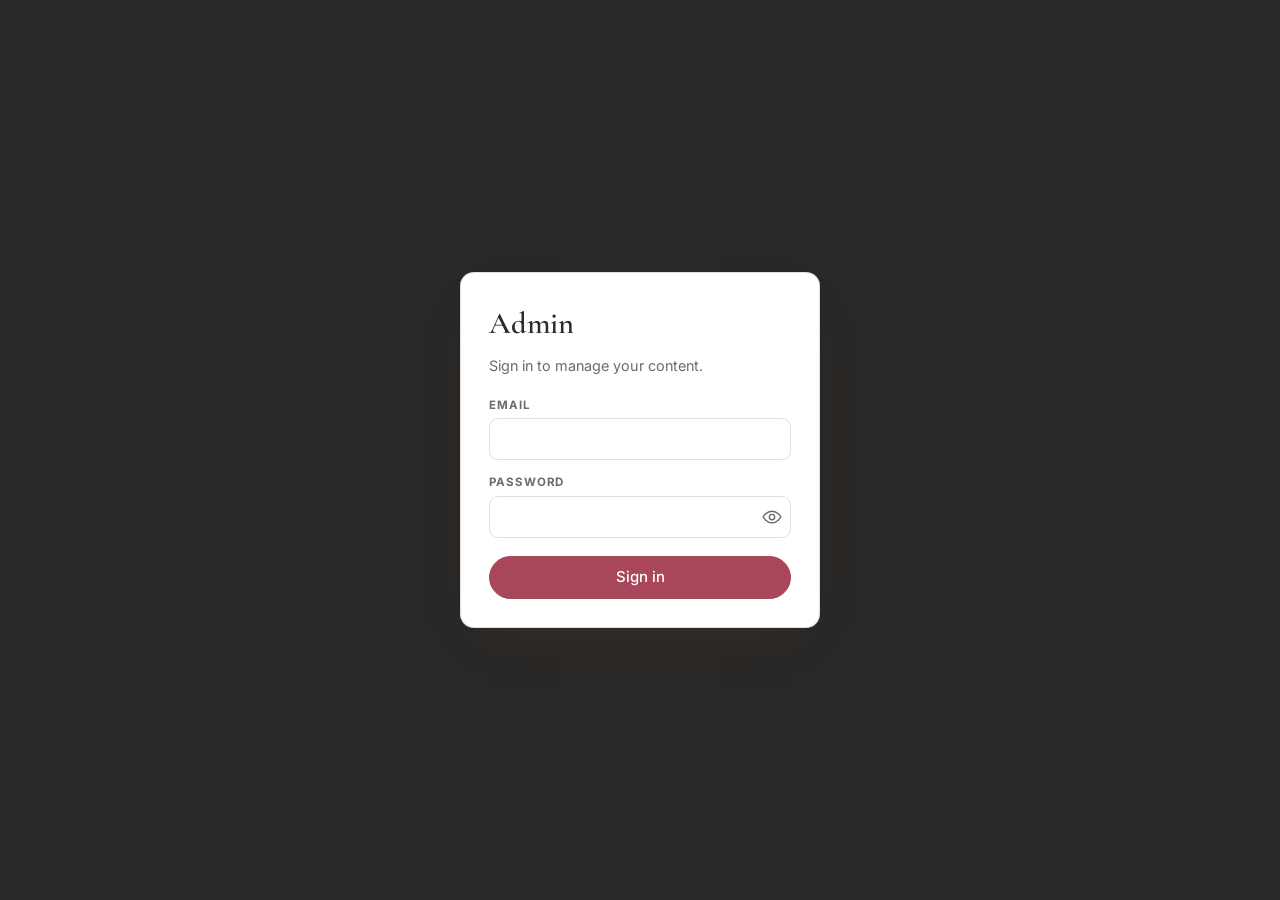
==== admin/index.html @ d2026859 "Add the working site and hosting config The repo held only the first commit's index.html and style.c" ====
<!doctype html>
<html lang="en">
  <head>
    <meta charset="utf-8" />
    <meta name="viewport" content="width=device-width, initial-scale=1" />
    <title>Admin · Irene Ellis Art</title>
    <link rel="preconnect" href="https://fonts.googleapis.com" />
    <link rel="preconnect" href="https://fonts.gstatic.com" crossorigin />
    <link
      href="https://fonts.googleapis.com/css2?family=Cormorant+Garamond:wght@500;600&family=Inter:wght@400;500;600&display=swap"
      rel="stylesheet"
    />
    <link rel="stylesheet" href="../showcase.css" />
    <link rel="stylesheet" href="admin.css" />
  </head>
  <body>
    <!-- ===========================================================
         ADMIN — a simple layout to build on. It shows the fields for
         editing the site's content, but does NOT save anything yet:
         wiring up "Save" (a backend, a build/export step, or
         localStorage) is the next step. -->
    <!-- LOGIN — shown until you sign in -->
    <div class="login" data-view="login">
      <form class="login__card" data-login-form>
        <h1 class="login__title">Admin</h1>
        <p class="login__sub">Sign in to manage your content.</p>
        <label class="field">
          <span>Email</span>
          <input type="email" data-email autocomplete="username" required />
        </label>
        <label class="field">
          <span>Password</span>
          <div class="pw-wrap">
            <input type="password" data-password autocomplete="current-password" required />
            <button type="button" class="pw-toggle" data-pw-toggle aria-label="Show password">
              <svg class="pw-icon pw-icon--show" viewBox="0 0 24 24" fill="none" stroke="currentColor" stroke-width="1.7" stroke-linecap="round" stroke-linejoin="round" aria-hidden="true">
                <path d="M1.5 12S5 5 12 5s10.5 7 10.5 7-3.5 7-10.5 7S1.5 12 1.5 12Z" />
                <circle cx="12" cy="12" r="3.2" />
              </svg>
              <svg class="pw-icon pw-icon--hide" viewBox="0 0 24 24" fill="none" stroke="currentColor" stroke-width="1.7" stroke-linecap="round" stroke-linejoin="round" aria-hidden="true" hidden>
                <path d="M9.9 5.2A9.9 9.9 0 0 1 12 5c7 0 10.5 7 10.5 7a17 17 0 0 1-3.3 3.9M6.1 6.1A17 17 0 0 0 1.5 12S5 19 12 19a9.7 9.7 0 0 0 4-.8" />
                <path d="M9.8 9.8a3.2 3.2 0 0 0 4.4 4.4" />
                <path d="M3 3l18 18" />
              </svg>
            </button>
          </div>
        </label>
        <button type="submit" class="btn btn--primary login__btn" data-login-btn>Sign in</button>
        <p class="login__error" data-login-error hidden></p>
      </form>
    </div>

    <!-- EDITOR — hidden until signed in -->
    <div data-view="editor" hidden>
      <header class="admin__header">
        <div>
          <h1>Admin</h1>
          <p class="admin__sub">Edit your workshop dates and portfolio albums.</p>
        </div>
        <div class="admin__head-actions">
          <a class="btn btn--link" href="../index.html">View site →</a>
          <button type="button" class="btn btn--ghost" data-logout>Log out</button>
        </div>
      </header>

    <main class="admin">
      <!-- ================= WORKSHOP DATES ================= -->
      <section class="panel">
        <div class="panel__head">
          <h2>Workshop dates</h2>
          <button type="button" class="btn" data-add-month>+ Add month</button>
        </div>

        <div id="months" class="months">
          <!-- One month card. "+ Add date" / "×" control how many dates
               the month has. Duplicate this whole card per month. -->
          <article class="month">
            <div class="month__top">
              <label class="field">
                <span>Month</span>
                <input type="text" value="July" placeholder="e.g. July" />
              </label>
              <button type="button" class="icon-btn" data-remove-month aria-label="Remove this month">×</button>
            </div>

            <div class="dates">
              <div class="date-row">
                <label class="field field--sm"><span>Date</span><input type="number" min="1" max="31" value="18" /></label>
                <label class="field"><span>Day</span><select class="weekday" data-day="Saturday"></select></label>
                <label class="field field--sm"><span>Time</span><input type="time" value="14:00" /></label>
                <button type="button" class="icon-btn" data-remove-date aria-label="Remove this date">×</button>
                <label class="field field--topic"><span>Topic</span><input type="text" class="date-topic" placeholder="What this day's workshop covers" /></label>
              </div>
              <div class="date-row">
                <label class="field field--sm"><span>Date</span><input type="number" min="1" max="31" value="24" /></label>
                <label class="field"><span>Day</span><select class="weekday" data-day="Sunday"></select></label>
                <label class="field field--sm"><span>Time</span><input type="time" value="16:00" /></label>
                <button type="button" class="icon-btn" data-remove-date aria-label="Remove this date">×</button>
                <label class="field field--topic"><span>Topic</span><input type="text" class="date-topic" placeholder="What this day's workshop covers" /></label>
              </div>
              <div class="date-row">
                <label class="field field--sm"><span>Date</span><input type="number" min="1" max="31" value="17" /></label>
                <label class="field"><span>Day</span><select class="weekday" data-day="Monday"></select></label>
                <label class="field field--sm"><span>Time</span><input type="time" value="13:00" /></label>
                <button type="button" class="icon-btn" data-remove-date aria-label="Remove this date">×</button>
                <label class="field field--topic"><span>Topic</span><input type="text" class="date-topic" placeholder="What this day's workshop covers" /></label>
              </div>
            </div>

            <button type="button" class="btn btn--ghost" data-add-date>+ Add date</button>
          </article>

          <article class="month">
            <div class="month__top">
              <label class="field">
                <span>Month</span>
                <input type="text" value="August" placeholder="e.g. August" />
              </label>
              <button type="button" class="icon-btn" data-remove-month aria-label="Remove this month">×</button>
            </div>

            <div class="dates">
              <div class="date-row">
                <label class="field field--sm"><span>Date</span><input type="number" min="1" max="31" value="18" /></label>
                <label class="field"><span>Day</span><select class="weekday" data-day="Saturday"></select></label>
                <label class="field field--sm"><span>Time</span><input type="time" value="14:00" /></label>
                <button type="button" class="icon-btn" data-remove-date aria-label="Remove this date">×</button>
                <label class="field field--topic"><span>Topic</span><input type="text" class="date-topic" placeholder="What this day's workshop covers" /></label>
              </div>
              <div class="date-row">
                <label class="field field--sm"><span>Date</span><input type="number" min="1" max="31" value="24" /></label>
                <label class="field"><span>Day</span><select class="weekday" data-day="Sunday"></select></label>
                <label class="field field--sm"><span>Time</span><input type="time" value="16:00" /></label>
                <button type="button" class="icon-btn" data-remove-date aria-label="Remove this date">×</button>
                <label class="field field--topic"><span>Topic</span><input type="text" class="date-topic" placeholder="What this day's workshop covers" /></label>
              </div>
            </div>

            <button type="button" class="btn btn--ghost" data-add-date>+ Add date</button>
          </article>

          <article class="month">
            <div class="month__top">
              <label class="field">
                <span>Month</span>
                <input type="text" value="September" placeholder="e.g. September" />
              </label>
              <button type="button" class="icon-btn" data-remove-month aria-label="Remove this month">×</button>
            </div>

            <div class="dates">
              <div class="date-row">
                <label class="field field--sm"><span>Date</span><input type="number" min="1" max="31" value="19" /></label>
                <label class="field"><span>Day</span><select class="weekday" data-day="Saturday"></select></label>
                <label class="field field--sm"><span>Time</span><input type="time" value="14:00" /></label>
                <button type="button" class="icon-btn" data-remove-date aria-label="Remove this date">×</button>
                <label class="field field--topic"><span>Topic</span><input type="text" class="date-topic" placeholder="What this day's workshop covers" /></label>
              </div>
              <div class="date-row">
                <label class="field field--sm"><span>Date</span><input type="number" min="1" max="31" value="20" /></label>
                <label class="field"><span>Day</span><select class="weekday" data-day="Sunday"></select></label>
                <label class="field field--sm"><span>Time</span><input type="time" value="16:00" /></label>
                <button type="button" class="icon-btn" data-remove-date aria-label="Remove this date">×</button>
                <label class="field field--topic"><span>Topic</span><input type="text" class="date-topic" placeholder="What this day's workshop covers" /></label>
              </div>
            </div>

            <button type="button" class="btn btn--ghost" data-add-date>+ Add date</button>
          </article>

          <article class="month">
            <div class="month__top">
              <label class="field">
                <span>Month</span>
                <input type="text" value="October" placeholder="e.g. October" />
              </label>
              <button type="button" class="icon-btn" data-remove-month aria-label="Remove this month">×</button>
            </div>

            <div class="dates">
              <div class="date-row">
                <label class="field field--sm"><span>Date</span><input type="number" min="1" max="31" value="17" /></label>
                <label class="field"><span>Day</span><select class="weekday" data-day="Saturday"></select></label>
                <label class="field field--sm"><span>Time</span><input type="time" value="14:00" /></label>
                <button type="button" class="icon-btn" data-remove-date aria-label="Remove this date">×</button>
                <label class="field field--topic"><span>Topic</span><input type="text" class="date-topic" placeholder="What this day's workshop covers" /></label>
              </div>
              <div class="date-row">
                <label class="field field--sm"><span>Date</span><input type="number" min="1" max="31" value="18" /></label>
                <label class="field"><span>Day</span><select class="weekday" data-day="Sunday"></select></label>
                <label class="field field--sm"><span>Time</span><input type="time" value="16:00" /></label>
                <button type="button" class="icon-btn" data-remove-date aria-label="Remove this date">×</button>
                <label class="field field--topic"><span>Topic</span><input type="text" class="date-topic" placeholder="What this day's workshop covers" /></label>
              </div>
            </div>

            <button type="button" class="btn btn--ghost" data-add-date>+ Add date</button>
          </article>
        </div>

        <p class="hint">
          Each “+ Add date” / “×” changes how many dates a month has. Each date
          holds its number, weekday, and time.
        </p>
      </section>

      <!-- ================= WORKSHOP PARTICIPANTS ================= -->
      <section class="panel">
        <div class="panel__head"><h2>Workshop participants</h2></div>
        <p class="hint">
          A headcount per month, so you can see who’s attending at a glance.
          Later this will fill in automatically from sign-ups on the website.
        </p>

        <div class="participants" id="participants">
          <div class="participant">
            <span class="participant__month">July</span>
            <input type="number" class="participant__count" min="0" value="0" aria-label="People attending in July" />
            <span class="participant__label">people</span>
          </div>
          <div class="participant">
            <span class="participant__month">August</span>
            <input type="number" class="participant__count" min="0" value="0" aria-label="People attending in August" />
            <span class="participant__label">people</span>
          </div>
          <div class="participant">
            <span class="participant__month">September</span>
            <input type="number" class="participant__count" min="0" value="0" aria-label="People attending in September" />
            <span class="participant__label">people</span>
          </div>
          <div class="participant">
            <span class="participant__month">October</span>
            <input type="number" class="participant__count" min="0" value="0" aria-label="People attending in October" />
            <span class="participant__label">people</span>
          </div>
        </div>
      </section>

      <!-- ================= PORTFOLIO ================= -->
      <section class="panel">
        <div class="panel__head"><h2>Portfolio albums</h2></div>
        <p class="hint">Choose which pictures are showcased inside each album.</p>

        <div class="albums">
          <article class="album">
            <div class="album__head">
              <h3>Category one</h3>
              <button type="button" class="btn btn--preview" data-category-open data-category="Category one">Preview</button>
            </div>
            <div class="album__grid" data-grid></div>
            <label class="dropzone">
              <input type="file" accept="image/*" multiple hidden data-upload />
              <svg class="dropzone__icon" viewBox="0 0 64 48" aria-hidden="true">
                <path fill="#6c9cf0" d="M49 42H16A13 13 0 0 1 13.4 16.2 17 17 0 0 1 46.2 20 11.5 11.5 0 0 1 49 42Z" />
                <path fill="#ffffff" d="M32 15l9.5 9.5h-6V33h-7v-8.5h-6z" />
              </svg>
              <span>Browse file to upload</span>
            </label>
          </article>

          <article class="album">
            <div class="album__head">
              <h3>Category two</h3>
              <button type="button" class="btn btn--preview" data-category-open data-category="Category two">Preview</button>
            </div>
            <div class="album__grid" data-grid></div>
            <label class="dropzone">
              <input type="file" accept="image/*" multiple hidden data-upload />
              <svg class="dropzone__icon" viewBox="0 0 64 48" aria-hidden="true">
                <path fill="#6c9cf0" d="M49 42H16A13 13 0 0 1 13.4 16.2 17 17 0 0 1 46.2 20 11.5 11.5 0 0 1 49 42Z" />
                <path fill="#ffffff" d="M32 15l9.5 9.5h-6V33h-7v-8.5h-6z" />
              </svg>
              <span>Browse file to upload</span>
            </label>
          </article>

          <article class="album">
            <div class="album__head">
              <h3>Category three</h3>
              <button type="button" class="btn btn--preview" data-category-open data-category="Category three">Preview</button>
            </div>
            <div class="album__grid" data-grid></div>
            <label class="dropzone">
              <input type="file" accept="image/*" multiple hidden data-upload />
              <svg class="dropzone__icon" viewBox="0 0 64 48" aria-hidden="true">
                <path fill="#6c9cf0" d="M49 42H16A13 13 0 0 1 13.4 16.2 17 17 0 0 1 46.2 20 11.5 11.5 0 0 1 49 42Z" />
                <path fill="#ffffff" d="M32 15l9.5 9.5h-6V33h-7v-8.5h-6z" />
              </svg>
              <span>Browse file to upload</span>
            </label>
          </article>
        </div>
      </section>

      <div class="admin__actions">
        <button type="button" class="btn btn--primary" data-save>Save changes</button>
        <span class="hint" data-save-status>Saves your workshop dates and participant counts.</span>
      </div>
    </main>
    </div>
    <!-- /editor view -->

    <!-- CATEGORY SHOWCASE — the exact same dark "display" panel as the public
         site (shared showcase.css / showcase.js). A category's Preview button
         opens the matching stage below. -->
    <div class="showcase" data-showcase hidden>
      <div class="showcase__backdrop" data-showcase-close></div>
      <div class="showcase__panel" role="dialog" aria-modal="true" aria-label="Artwork">
        <div class="showcase__stage" data-stage="Category one" hidden></div>
        <div class="showcase__stage" data-stage="Category two" hidden></div>
        <div class="showcase__stage" data-stage="Category three" hidden></div>
        <button type="button" class="showcase__back" data-showcase-close aria-label="Back">
          <svg class="showcase__fold" viewBox="0 0 150 150" aria-hidden="true">
            <polygon points="0,0 150,0 150,150" fill="#eed0c8" />
            <path d="M0,0 L150,150 C 45,150 3,150 0,0 Z" fill="#3a3532" />
            <line x1="0" y1="0" x2="150" y2="150" stroke="#26221f" stroke-width="1.5" />
            <g stroke="#a8465a" stroke-width="8.8" stroke-linecap="round">
              <line x1="83.4" y1="28.4" x2="118.6" y2="63.6" />
              <line x1="118.6" y1="28.4" x2="83.4" y2="63.6" />
            </g>
          </svg>
        </button>
      </div>
    </div>

    <!-- Templates cloned by admin.js for “+ Add date” / “+ Add month” -->
    <template id="date-tpl">
      <div class="date-row">
        <label class="field field--sm"><span>Date</span><input type="number" min="1" max="31" placeholder="1" /></label>
        <label class="field"><span>Day</span><select class="weekday"></select></label>
        <label class="field field--sm"><span>Time</span><input type="time" /></label>
        <button type="button" class="icon-btn" data-remove-date aria-label="Remove this date">×</button>
                <label class="field field--topic"><span>Topic</span><input type="text" class="date-topic" placeholder="What this day's workshop covers" /></label>
      </div>
    </template>

    <template id="month-tpl">
      <article class="month">
        <div class="month__top">
          <label class="field"><span>Month</span><input type="text" placeholder="e.g. November" /></label>
          <button type="button" class="icon-btn" data-remove-month aria-label="Remove this month">×</button>
        </div>
        <div class="dates">
          <div class="date-row">
            <label class="field field--sm"><span>Date</span><input type="number" min="1" max="31" placeholder="1" /></label>
            <label class="field"><span>Day</span><select class="weekday"></select></label>
            <label class="field field--sm"><span>Time</span><input type="time" /></label>
            <button type="button" class="icon-btn" data-remove-date aria-label="Remove this date">×</button>
                <label class="field field--topic"><span>Topic</span><input type="text" class="date-topic" placeholder="What this day's workshop covers" /></label>
          </div>
        </div>
        <button type="button" class="btn btn--ghost" data-add-date>+ Add date</button>
      </article>
    </template>

    <script src="config.js"></script>
    <script src="admin.js"></script>
    <!-- Shared with the public site: same image data + same dark showcase.
         GALLERY_BASE points the shared data at the images folder from /admin/.
         gallery-data.js must load before showcase.js. -->
    <script>
      window.GALLERY_BASE = "../images/portfolio/";
    </script>
    <script src="../gallery-data.js"></script>
    <script src="../showcase.js"></script>
  </body>
</html>
---- showcase.css ----
/* ============================================================
   CATEGORY SHOWCASE — the dark full-screen "display" panel that
   holds a category's artwork (a scrollable masonry gallery with the
   fold-X close). SHARED by the public site (index.html) and the admin
   preview (admin/index.html) via <link>, so BOTH pages render the
   exact same panel. Edit it here once and both stay in step.
   ============================================================ */
.showcase {
  position: fixed;
  inset: 0;
  z-index: 100;
  display: flex;
  align-items: center;
  justify-content: center;
}
/* Must out-specify `display:flex` above, or the `hidden` attribute is
   ignored and this invisible overlay swallows every click on the page. */
.showcase[hidden] {
  display: none;
}
.showcase__backdrop {
  position: absolute;
  inset: 0;
  background: rgba(44, 44, 44, 0.55);
  opacity: 0;
  transition: opacity 0.45s ease;
}
.showcase[data-state="open"] .showcase__backdrop {
  opacity: 1;
}
/* Paper-white surface. On open, showcase.js measures the clicked source and
   starts this panel transformed onto it, then releases it to its natural
   size — so the page appears to grow out of the source. */
.showcase__panel {
  position: relative;
  z-index: 1;
  display: flex;
  flex-direction: column;
  align-items: center;
  gap: clamp(24px, 4vh, 48px);
  width: min(1180px, 92vw);
  height: min(860px, 88vh);
  padding: clamp(24px, 4vh, 56px);
  background: #2a2826;
  /* other corners keep the slight 3px curve; the top-right is rounded to
     roughly the curvature of the fold flap's curl (scaled to the smaller fold) */
  border-radius: 3px 15px 3px 3px;
  box-shadow: 0 40px 90px -40px rgba(44, 44, 44, 0.7);
  transform-origin: center center;
  /* Opening and closing run at the same pace (0.55s). The opacity leg is
     only used on the way out — showcase.js sets opacity while closing, and
     clears it (with transitions off) when opening, so there's no fade-in.
     The delay keeps the panel solid for the first stretch of the return,
     then fades it out just as it lands back on the source. */
  transition: transform 0.55s cubic-bezier(0.22, 0.61, 0.36, 1),
    border-radius 0.55s ease, opacity 0.4s ease 0.15s;
}
/* The workshop-dates display opens 30% smaller than the portfolio panel
   (70% of its size). Only affects the panel opened from a workshop button —
   the data-category is set before the grow animation measures the panel. */
.showcase[data-category="workshop"] .showcase__panel {
  /* 75% wider and 10% shorter than the previous workshop size; the flex
     container (.showcase) keeps it centred at whatever size it is. */
  width: min(831.16px, 64.8vw);
  height: min(270.9px, 27.72vh);
  /* all four corners gently rounded to 12px */
  border-radius: 12px;
}
/* keep the fold-corner button matching the panel's rounded top-right */
.showcase[data-category="workshop"] .showcase__back {
  border-top-right-radius: 12px;
}

/* --- Workshop sign-up fields, shown inside the dark workshop display ---
   Deep-pink rings, and a fill slightly greyer than the panel so the boxes
   read against the black without a stark white. Corners reuse the panel's
   12px curve. (A starting layout — refine from here.) */
.signup {
  display: flex;
  flex-wrap: wrap;
  align-items: center;
  justify-content: center;
  gap: 14px;
  width: 100%;
  height: 100%;
  /* nudge the fields up by 20% of the display height (they're centred by default) */
  transform: translateY(-20%);
}
.signup__field {
  flex: 1 1 120px;
  min-width: 0;
  font: inherit;
  color: #f1dfd6; /* light text, readable on the grey fill */
  padding: 10px 12px;
  background: #433e3a; /* slightly greyer than the #2a2826 panel */
  border: 2px solid #e6b8ab; /* deep-pink ring */
  border-radius: 12px; /* same gentle curve as the panel */
  /* ease the ring/glow change on focus instead of snapping */
  transition: border-color 0.35s ease, box-shadow 0.35s ease,
    background-color 0.35s ease;
}
.signup__field::placeholder {
  color: #c9bdb6;
}
/* No spinner arrows on the "Number of attendees" field (still typeable). */
.signup__field[type="number"] {
  -moz-appearance: textfield;
  appearance: textfield;
}
.signup__field[type="number"]::-webkit-outer-spin-button,
.signup__field[type="number"]::-webkit-inner-spin-button {
  -webkit-appearance: none;
  margin: 0;
}
.signup__field:focus {
  outline: none;
  border-color: #a8465a;
  box-shadow: 0 0 0 3px rgba(168, 70, 90, 0.3);
}
/* Contents fade in only once the panel has grown, so they aren't
   visibly squashed while it's still source-shaped */
.showcase__stage,
.showcase__back {
  opacity: 0;
  transition: opacity 0.28s ease;
}
.showcase[data-state="open"] .showcase__stage,
.showcase[data-state="open"] .showcase__back {
  opacity: 1;
  transition-delay: 0.34s;
}
/* The area the artwork occupies. One per category; only the active one shows. */
.showcase__stage {
  flex: 1;
  width: 100%;
  /* let the stage shrink so the gallery's image is capped to the panel
     height instead of overflowing it (default min-height:auto would not) */
  min-height: 0;
}
/* Explicit, so `hidden` can never be overridden the way it was on
   .showcase (which silently covered the page in an invisible overlay) */
.showcase__stage[hidden] {
  display: none;
}
/* A flat 2D folded-corner button in the top-right: the dark panel's corner
   folds away to reveal a pink (#eed0c8) triangle with an X. No rim,
   no hover effect — a plain illustrated fold. */
.showcase__back {
  position: absolute;
  top: 0;
  right: 0;
  z-index: 2;
  /* ~5% larger than the panel padding — tucked in the top-right corner, just
     kissing the scroll track's edge. */
  width: clamp(25.2px, 4.2vh, 58.8px);
  height: clamp(25.2px, 4.2vh, 58.8px);
  margin: 0;
  padding: 0;
  border: none;
  background: none;
  cursor: pointer;
  /* match the panel's rounded top-right corner */
  border-top-right-radius: 15px;
  overflow: hidden;
}
.showcase__fold {
  display: block;
  width: 100%;
  height: 100%;
}
/* no outline on mouse/programmatic focus; keep a subtle one for keyboard */
.showcase__back:focus:not(:focus-visible) {
  outline: none;
}
.showcase__back:focus-visible {
  outline: 2px solid #eed0c8;
  outline-offset: 2px;
}

/* --- Artwork gallery inside the showcase ---
   A scrollable masonry wall (built by showcase.js): images keep their own
   aspect ratios and tile into columns, packing with no arrows or thumbnails. */
.gallery {
  width: 100%;
  height: 100%;
  overflow-y: auto;
  overflow-x: hidden;
}
.gallery__grid {
  /* always two columns */
  column-count: 2;
  column-gap: 12px;
}
.gallery__item {
  display: block;
  width: 100%;
  height: auto;
  margin: 0 0 12px;
  border-radius: 6px; /* images keep their soft corners */
  break-inside: avoid;
  -webkit-column-break-inside: avoid;
}
/* Scrollbar (per the reference): a rounded dark channel with a soft blush
   thumb inset inside it. Styled via the webkit pseudo-elements only — setting
   the standard scrollbar-color/​width here made Chrome ignore the button-hide
   below and draw the up/down arrows. */
.gallery::-webkit-scrollbar {
  width: 16px;
}
.gallery::-webkit-scrollbar-button {
  /* no up/down arrows — just the clean pill */
  display: none;
  height: 0;
  width: 0;
}
.gallery::-webkit-scrollbar-track {
  background: #38332f; /* the dark bar */
  border-radius: 999px; /* curved track ends */
  margin: 0; /* no vacant space at the top/bottom — track sits tight */
}
.gallery::-webkit-scrollbar-thumb {
  background: #f1dfd6; /* the scroll cursor */
  border-radius: 999px;
  /* transparent border reveals the dark track around the thumb, insetting it */
  border: 4px solid transparent;
  background-clip: padding-box;
}
.gallery::-webkit-scrollbar-thumb:hover {
  background: #f7ece5;
  background-clip: padding-box;
}

/* Stop the page behind from scrolling while the showcase is open */
body.is-showcase-open {
  overflow: hidden;
}

@media (prefers-reduced-motion: reduce) {
  .showcase {
    transition: none;
  }
}
---- admin/admin.css ----
/* Admin page — a clean, simple utility layout (separate from the public
   site's style.css). Brand palette kept light for readable forms. */
:root {
  --pink: #eed0c8;
  --blush: #f1dfd6;
  --rose: #e6b8ab;
  --tan: #f4efe4;
  --text: #2c2c2c;
  --muted: #6f6a66;
  --line: rgba(70, 62, 58, 0.16);
  --card: #ffffff;
  --bg: #2a2826; /* the portfolio showcase's dark "display" colour */
  --accent: #a8465a;
}

* {
  box-sizing: border-box;
}

/* The [hidden] attribute must always win — otherwise a display rule (like
   .login's display:flex) keeps a "hidden" view on screen. This is what makes
   the login screen actually disappear once you're signed in. */
[hidden] {
  display: none !important;
}

body {
  margin: 0;
  background: var(--bg);
  color: var(--text);
  font-family: "Inter", -apple-system, BlinkMacSystemFont, "Segoe UI", sans-serif;
  font-size: 15px;
  line-height: 1.5;
}

/* --- Header --- */
.admin__header {
  display: flex;
  align-items: center;
  justify-content: space-between;
  gap: 16px;
  flex-wrap: wrap;
  padding: 24px clamp(16px, 5vw, 48px);
  background: var(--blush);
  border-bottom: 1px solid var(--line);
}
.admin__header h1 {
  margin: 0;
  font-family: "Cormorant Garamond", Georgia, serif;
  font-weight: 600;
  font-size: 2rem;
  letter-spacing: 0.01em;
}
.admin__sub {
  margin: 2px 0 0;
  color: var(--muted);
}

/* --- Layout --- */
.admin {
  max-width: 1080px;
  margin: 0 auto;
  padding: clamp(20px, 4vw, 40px) clamp(16px, 5vw, 48px) 80px;
  display: flex;
  flex-direction: column;
  gap: 28px;
}

.panel {
  background: var(--tan);
  border: 1px solid var(--line);
  border-radius: 14px;
  padding: clamp(16px, 3vw, 28px);
  box-shadow: 0 16px 34px -28px rgba(70, 62, 58, 0.4);
}
.panel__head {
  display: flex;
  align-items: center;
  justify-content: space-between;
  gap: 12px;
  margin-bottom: 16px;
}
.panel__head h2 {
  margin: 0;
  font-family: "Cormorant Garamond", Georgia, serif;
  font-weight: 600;
  font-size: 1.6rem;
}
.hint {
  margin: 12px 0 0;
  color: var(--muted);
  font-size: 0.85rem;
}

/* --- Fields --- */
.field {
  display: flex;
  flex-direction: column;
  gap: 4px;
  min-width: 0;
}
.field > span {
  font-size: 0.72rem;
  font-weight: 700;
  text-transform: uppercase;
  letter-spacing: 0.08em;
  color: var(--muted);
}
.field input,
.field select {
  font: inherit;
  color: var(--text);
  padding: 9px 11px;
  background: #fff;
  border: 1px solid var(--line);
  border-radius: 9px;
  min-width: 0;
}
.field input:focus,
.field select:focus {
  outline: none;
  border-color: var(--rose);
  box-shadow: 0 0 0 3px rgba(230, 184, 171, 0.35);
}
.field--sm {
  flex: 0 0 74px;
}

/* --- Months / dates --- */
/* Month cards sit in a 2-across grid: July August / September October …
   align-items:start so a month with fewer dates keeps its natural height
   instead of stretching to match its taller neighbour. */
.months {
  display: grid;
  grid-template-columns: repeat(2, minmax(0, 1fr));
  align-items: start;
  gap: 16px;
}
@media (max-width: 820px) {
  .months {
    grid-template-columns: 1fr;
  }
}
.month {
  position: relative;
  border: 1px solid var(--line);
  border-radius: 12px;
  padding: 14px;
  background: #fffdfc; /* same near-white as the portfolio album cards */
}
/* The remove-month "×" sits in the card's top-right corner, not beside the name. */
.month [data-remove-month] {
  position: absolute;
  top: 14px;
  right: 14px;
}
.month__top {
  display: flex;
  align-items: flex-end;
  gap: 12px;
  margin-bottom: 12px;
}
.month__top .field {
  flex: 0 0 auto;
  width: 170px;
  max-width: 100%;
}
.dates {
  display: flex;
  flex-direction: column;
  gap: 10px;
  margin-bottom: 12px;
}
.date-row {
  display: flex;
  align-items: flex-end;
  gap: 10px;
  flex-wrap: wrap;
}
.date-row .field:nth-child(2) {
  flex: 0 0 auto;
  width: 140px;
}
/* Time input needs room for its clock icon — wider than the small Date box */
.date-row .field:nth-child(3) {
  flex: 0 0 120px;
}
/* Topic wraps onto its own full-width line under Date/Day/Time — mirrors the
   site, where each date shows its topic on the lip beneath the date row. */
.date-row .field--topic {
  flex: 1 1 100%;
}
/* The whole time field opens its picker on click (see admin.js) — cue that. */
.date-row input[type="time"] {
  cursor: pointer;
}

/* --- Buttons --- */
.btn {
  font: inherit;
  font-weight: 500;
  padding: 9px 16px;
  border-radius: 999px;
  border: 1px solid var(--rose);
  background: var(--rose);
  color: var(--text);
  cursor: pointer;
  transition: background-color 0.2s ease, border-color 0.2s ease, opacity 0.2s ease;
}
.btn:hover {
  background: var(--pink);
  border-color: var(--pink);
}
.btn--ghost {
  background: transparent;
  border-color: var(--line);
  color: var(--muted);
}
.btn--ghost:hover {
  background: var(--blush);
  border-color: var(--rose);
  color: var(--text);
}
.btn--primary {
  background: var(--accent);
  border-color: var(--accent);
  color: #fff;
}
.btn--link {
  background: transparent;
  border: none;
  color: var(--accent);
  padding: 6px 4px;
  text-decoration: none;
  font-weight: 600;
}
.btn:disabled {
  opacity: 0.5;
  cursor: not-allowed;
}
.icon-btn {
  flex: 0 0 auto;
  width: 34px;
  height: 34px;
  border-radius: 9px;
  border: 1px solid var(--line);
  background: #fff;
  color: var(--muted);
  font-size: 1.2rem;
  line-height: 1;
  cursor: pointer;
  transition: background-color 0.2s ease, color 0.2s ease, border-color 0.2s ease;
}
.icon-btn:hover {
  background: #fdeef0;
  color: var(--accent);
  border-color: var(--accent);
}

/* All add / remove buttons share the blush colour (deeper pink on hover). */
[data-add-month],
[data-add-date],
[data-remove-month],
[data-remove-date] {
  background: var(--blush);
  border-color: var(--blush);
  color: var(--text);
}
[data-add-month]:hover,
[data-add-date]:hover,
[data-remove-month]:hover,
[data-remove-date]:hover {
  background: var(--rose);
  border-color: var(--rose);
  color: var(--text);
}

/* --- Workshop participants ---
   One vertical column per month: month name on top, a headcount below. Later
   this count links to the month editor and fills from website sign-ups. */
.participants {
  display: grid;
  grid-template-columns: repeat(auto-fit, minmax(120px, 1fr));
  gap: 14px;
}
.participant {
  display: flex;
  flex-direction: column;
  align-items: center;
  gap: 8px;
  padding: 16px 12px;
  border: 1px solid var(--line);
  border-radius: 12px;
  background: #fffdfc;
  text-align: center;
}
.participant__month {
  font-family: "Cormorant Garamond", Georgia, serif;
  font-weight: 600;
  font-size: 1.25rem;
}
.participant__count {
  width: 74px;
  text-align: center;
  font: inherit;
  font-size: 1.4rem;
  font-weight: 600;
  padding: 6px 8px;
  color: var(--text);
  background: #fff;
  border: 1px solid var(--line);
  border-radius: 9px;
}
.participant__count:focus {
  outline: none;
  border-color: var(--rose);
  box-shadow: 0 0 0 3px rgba(230, 184, 171, 0.35);
}
.participant__label {
  font-size: 0.72rem;
  text-transform: uppercase;
  letter-spacing: 0.08em;
  color: var(--muted);
}

/* --- Portfolio albums --- */
.albums {
  display: grid;
  grid-template-columns: repeat(auto-fit, minmax(220px, 1fr));
  gap: 16px;
}
.album {
  border: 1px solid var(--line);
  border-radius: 12px;
  padding: 14px;
  background: #fffdfc;
}
.album__head {
  display: flex;
  align-items: center;
  justify-content: space-between;
  gap: 10px;
  margin-bottom: 12px;
}
.album h3 {
  margin: 0;
  font-family: "Cormorant Garamond", Georgia, serif;
  font-weight: 600;
  font-size: 1.2rem;
}
/* Preview button next to each category label — opens the shared dark display. */
.btn--preview {
  padding: 6px 15px;
  font-size: 0.9rem;
}
.album__grid {
  display: grid;
  grid-template-columns: repeat(3, 1fr);
  gap: 8px;
  margin-bottom: 12px;
}
.album__grid:empty {
  display: none;
}
.thumb {
  position: relative;
  aspect-ratio: 1;
  border-radius: 8px;
  overflow: hidden;
  border: 1px solid var(--line);
}
.thumb img {
  width: 100%;
  height: 100%;
  object-fit: cover;
  display: block;
}
.thumb__remove {
  position: absolute;
  top: 4px;
  right: 4px;
  width: 22px;
  height: 22px;
  border-radius: 50%;
  border: none;
  background: rgba(44, 44, 44, 0.6);
  color: #fff;
  font-size: 0.9rem;
  line-height: 1;
  cursor: pointer;
}
.thumb__remove:hover {
  background: var(--accent);
}

/* --- Upload dropzone (styled like the reference) --- */
.dropzone {
  display: flex;
  flex-direction: column;
  align-items: center;
  justify-content: center;
  gap: 8px;
  padding: 26px 16px;
  border: 2px dashed #b9c6da;
  border-radius: 12px;
  background: #f6f9fd;
  color: #6c86b0;
  text-align: center;
  cursor: pointer;
  transition: background-color 0.2s ease, border-color 0.2s ease;
}
.dropzone:hover,
.dropzone.is-drag {
  background: #eef4fd;
  border-color: #6c9cf0;
}
.dropzone__icon {
  width: 46px;
  height: auto;
}
.dropzone span {
  font-size: 0.85rem;
}

/* --- Save row --- */
.admin__actions {
  display: flex;
  align-items: center;
  gap: 14px;
  flex-wrap: wrap;
}
.admin__actions .hint {
  margin: 0;
  color: #cdc6c0; /* muted, but light enough to read on the dark background */
}

/* --- Login screen --- */
.login {
  min-height: 100vh;
  display: flex;
  align-items: center;
  justify-content: center;
  padding: 24px;
}
.login__card {
  width: 100%;
  max-width: 360px;
  display: flex;
  flex-direction: column;
  gap: 14px;
  background: var(--card);
  border: 1px solid var(--line);
  border-radius: 14px;
  padding: 28px;
  box-shadow: 0 20px 44px -30px rgba(70, 62, 58, 0.5);
}
.login__title {
  margin: 0;
  font-family: "Cormorant Garamond", Georgia, serif;
  font-weight: 600;
  font-size: 1.9rem;
}
.login__sub {
  margin: -6px 0 6px;
  color: var(--muted);
  font-size: 0.9rem;
}
.login__btn {
  margin-top: 4px;
}
.login__error {
  margin: 0;
  color: var(--accent);
  font-size: 0.85rem;
}
.admin__head-actions {
  display: flex;
  align-items: center;
  gap: 10px;
}

/* --- Show/hide password toggle --- */
.pw-wrap {
  position: relative;
  display: flex;
}
.pw-wrap input {
  flex: 1;
  padding-right: 40px; /* room for the eye */
}
.pw-toggle {
  position: absolute;
  top: 0;
  right: 0;
  height: 100%;
  width: 38px;
  display: flex;
  align-items: center;
  justify-content: center;
  padding: 0;
  border: none;
  background: none;
  color: var(--muted);
  cursor: pointer;
}
.pw-toggle:hover {
  color: var(--text);
}
.pw-toggle svg {
  width: 20px;
  height: 20px;
}

/* Edge/IE inject their OWN password-reveal (and clear) buttons once you type —
   hide them so only our single eye icon shows. */
.pw-wrap input::-ms-reveal,
.pw-wrap input::-ms-clear {
  display: none;
}
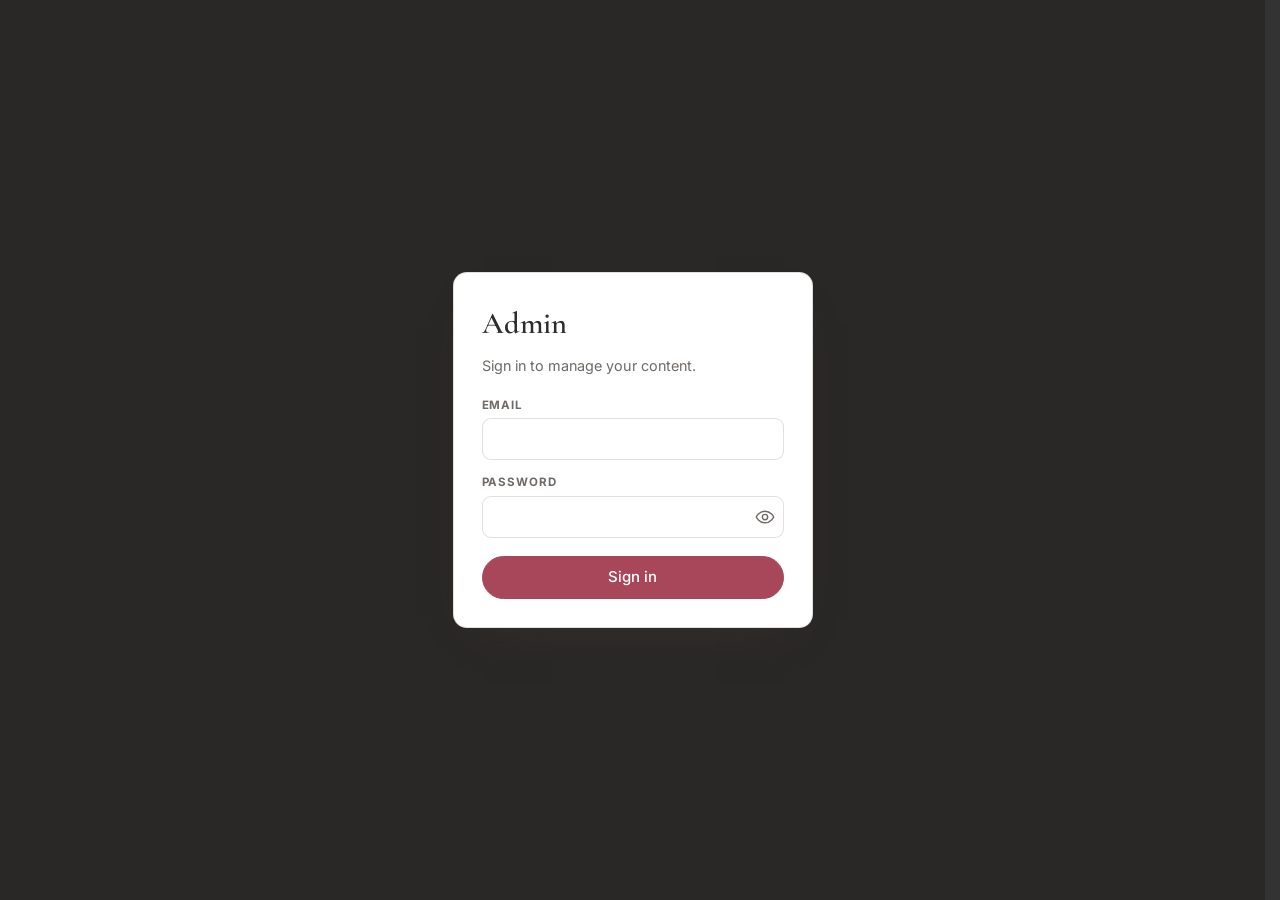
==== commit eed9b1be: "Contact form email, sharing preview and icons, VIEW buttons, no footer Get In Touch - The message fo" ====
--- a/admin/index.html
+++ b/admin/index.html
@@ -4,6 +4,9 @@
     <meta charset="utf-8" />
     <meta name="viewport" content="width=device-width, initial-scale=1" />
     <title>Admin · Irene Ellis Art</title>
+    <link rel="icon" href="../favicon.svg" type="image/svg+xml" />
+    <!-- keep the editor out of search engines -->
+    <meta name="robots" content="noindex, nofollow" />
     <link rel="preconnect" href="https://fonts.googleapis.com" />
     <link rel="preconnect" href="https://fonts.gstatic.com" crossorigin />
     <link
@@ -208,32 +211,12 @@
       <section class="panel">
         <div class="panel__head"><h2>Workshop participants</h2></div>
         <p class="hint">
-          A headcount per month, so you can see who’s attending at a glance.
-          Later this will fill in automatically from sign-ups on the website.
+          Every month you have set up, with each of its dates. Click a date to
+          see how many people are coming that day, and who they are.
         </p>
 
-        <div class="participants" id="participants">
-          <div class="participant">
-            <span class="participant__month">July</span>
-            <input type="number" class="participant__count" min="0" value="0" aria-label="People attending in July" />
-            <span class="participant__label">people</span>
-          </div>
-          <div class="participant">
-            <span class="participant__month">August</span>
-            <input type="number" class="participant__count" min="0" value="0" aria-label="People attending in August" />
-            <span class="participant__label">people</span>
-          </div>
-          <div class="participant">
-            <span class="participant__month">September</span>
-            <input type="number" class="participant__count" min="0" value="0" aria-label="People attending in September" />
-            <span class="participant__label">people</span>
-          </div>
-          <div class="participant">
-            <span class="participant__month">October</span>
-            <input type="number" class="participant__count" min="0" value="0" aria-label="People attending in October" />
-            <span class="participant__label">people</span>
-          </div>
-        </div>
+        <p class="roll__status" data-participants-status></p>
+        <div class="roll" data-participants></div>
       </section>
 
       <!-- ================= PORTFOLIO ================= -->
@@ -251,8 +234,8 @@
             <label class="dropzone">
               <input type="file" accept="image/*" multiple hidden data-upload />
               <svg class="dropzone__icon" viewBox="0 0 64 48" aria-hidden="true">
-                <path fill="#6c9cf0" d="M49 42H16A13 13 0 0 1 13.4 16.2 17 17 0 0 1 46.2 20 11.5 11.5 0 0 1 49 42Z" />
-                <path fill="#ffffff" d="M32 15l9.5 9.5h-6V33h-7v-8.5h-6z" />
+                <path fill="#e6b8ab" d="M49 42H16A13 13 0 0 1 13.4 16.2 17 17 0 0 1 46.2 20 11.5 11.5 0 0 1 49 42Z" />
+                <path fill="#fffdfc" d="M32 15l9.5 9.5h-6V33h-7v-8.5h-6z" />
               </svg>
               <span>Browse file to upload</span>
             </label>
@@ -267,8 +250,8 @@
             <label class="dropzone">
               <input type="file" accept="image/*" multiple hidden data-upload />
               <svg class="dropzone__icon" viewBox="0 0 64 48" aria-hidden="true">
-                <path fill="#6c9cf0" d="M49 42H16A13 13 0 0 1 13.4 16.2 17 17 0 0 1 46.2 20 11.5 11.5 0 0 1 49 42Z" />
-                <path fill="#ffffff" d="M32 15l9.5 9.5h-6V33h-7v-8.5h-6z" />
+                <path fill="#e6b8ab" d="M49 42H16A13 13 0 0 1 13.4 16.2 17 17 0 0 1 46.2 20 11.5 11.5 0 0 1 49 42Z" />
+                <path fill="#fffdfc" d="M32 15l9.5 9.5h-6V33h-7v-8.5h-6z" />
               </svg>
               <span>Browse file to upload</span>
             </label>
@@ -283,8 +266,8 @@
             <label class="dropzone">
               <input type="file" accept="image/*" multiple hidden data-upload />
               <svg class="dropzone__icon" viewBox="0 0 64 48" aria-hidden="true">
-                <path fill="#6c9cf0" d="M49 42H16A13 13 0 0 1 13.4 16.2 17 17 0 0 1 46.2 20 11.5 11.5 0 0 1 49 42Z" />
-                <path fill="#ffffff" d="M32 15l9.5 9.5h-6V33h-7v-8.5h-6z" />
+                <path fill="#e6b8ab" d="M49 42H16A13 13 0 0 1 13.4 16.2 17 17 0 0 1 46.2 20 11.5 11.5 0 0 1 49 42Z" />
+                <path fill="#fffdfc" d="M32 15l9.5 9.5h-6V33h-7v-8.5h-6z" />
               </svg>
               <span>Browse file to upload</span>
             </label>
@@ -294,7 +277,7 @@
 
       <div class="admin__actions">
         <button type="button" class="btn btn--primary" data-save>Save changes</button>
-        <span class="hint" data-save-status>Saves your workshop dates and participant counts.</span>
+        <span class="hint" data-save-status>Saves your workshop dates. The website shows them straight away.</span>
       </div>
     </main>
     </div>
@@ -353,7 +336,8 @@
       </article>
     </template>
 
-    <script src="config.js"></script>
+    <!-- shared with the public site, so the connection lives in ONE place -->
+    <script src="../config.js"></script>
     <script src="admin.js"></script>
     <!-- Shared with the public site: same image data + same dark showcase.
          GALLERY_BASE points the shared data at the images folder from /admin/.
--- a/showcase.css
+++ b/showcase.css
@@ -240,3 +240,150 @@
     transition: none;
   }
 }
+
+/* Submit, in the bottom-right corner of the dark display. The form itself is
+   nudged up 20% so the fields sit above centre, which would carry the button
+   up with it — pulling it back down by that same 20% lands it on the panel's
+   bottom edge, where the eye expects it. */
+.signup__submit {
+  position: absolute;
+  right: 0;
+  bottom: -20%;
+  font: inherit;
+  font-weight: 600;
+  letter-spacing: 0.04em;
+  color: #2a2826; /* the panel's own dark, so the pink reads as the lit surface */
+  padding: 10px 26px;
+  background: #eed0c8; /* brand pink */
+  border: none;
+  border-radius: 12px; /* the panel's curve */
+  cursor: pointer;
+  transition: background-color 0.3s ease, transform 0.2s ease,
+    box-shadow 0.3s ease;
+}
+.signup__submit:hover {
+  background: #f1dfd6; /* lifts toward the lighter blush */
+  box-shadow: 0 6px 16px -8px rgba(0, 0, 0, 0.6);
+}
+.signup__submit:active {
+  transform: translateY(1px);
+}
+.signup__submit:focus-visible {
+  outline: none;
+  box-shadow: 0 0 0 3px rgba(168, 70, 90, 0.55);
+}
+@media (prefers-reduced-motion: reduce) {
+  .signup__submit {
+    transition: none;
+  }
+}
+
+/* The reply to a sign-up — sits bottom-left, opposite Submit, and is pulled
+   down by the same 20% the form is nudged up so the two line up. Absolute, so
+   a long message can never push the fields around. */
+.signup__status {
+  position: absolute;
+  left: 0;
+  bottom: -20%;
+  max-width: 58%;
+  margin: 0;
+  padding: 10px 0; /* matches the button's padding, so they sit level */
+  font-size: 0.95rem;
+  line-height: 1.4;
+  color: #c9bdb6; /* quiet grey while it is only saying "Sending…" */
+}
+.signup__status--ok {
+  color: #eed0c8; /* brand pink: it worked */
+}
+.signup__status--error {
+  color: #e79aa8; /* a lightened rose-red — the close-X colour is too dark here */
+}
+
+/* Opening the panel locks the page behind it (body.is-showcase-open sets
+   overflow:hidden), which takes the scrollbar away — and the page snaps 15px
+   wider at the exact moment the panel starts growing. Measured: content jumped
+   7px sideways, on both the site and the admin page. Reserving the scrollbar's
+   space permanently means hiding it changes nothing, so the panel grows against
+   a page that holds still.
+
+   Lives here, in the shared file, because both pages open this panel and both
+   had the jump. Older Safari ignores this and behaves as before — no worse. */
+html {
+  scrollbar-gutter: stable;
+  /* The reserved strip, painted so it reads as part of the page edge rather
+     than as a bare gap. Sampled from the strip itself. Giving html a
+     background stops body's background painting the whole canvas, so body
+     now covers its own box and this shows only in the gutter. */
+  background: #333333;
+  /* The scrollbar's own track matched to it, so hiding the scrollbar takes
+     away only the thumb — there is no strip appearing or changing colour. */
+  scrollbar-color: #6b6b6b #333333;
+}
+
+/* --- Phones (640px wide and narrower) ---
+   The panel fills nearly the whole screen, and the fold-X corner grows to a
+   comfortable thumb size. svh = the screen height with the phone's address
+   bar showing, so the panel never slips under it. */
+@media (max-width: 640px) {
+  .showcase__panel {
+    width: calc(100vw - 20px);
+    /* half the screen's height; the pictures keep their size, and the ones
+       below the panel's bottom edge are reached by scrolling inside it */
+    height: calc((100svh - 24px) / 2);
+    /* the top padding leaves the fold its own strip, so it never sits on a
+       picture */
+    padding: 50px 12px 12px;
+    border-radius: 3px 18px 3px 3px;
+  }
+  .showcase__back {
+    width: 48px;
+    height: 48px;
+    border-top-right-radius: 18px;
+  }
+  .gallery__grid {
+    column-gap: 10px;
+  }
+  .gallery__item {
+    margin-bottom: 10px;
+  }
+  /* phones draw their own thin scrollbar over the content */
+  .gallery::-webkit-scrollbar {
+    width: 0;
+  }
+
+  /* The workshop sign-up: as tall as its fields need, the fields one under
+     the other, and Submit at the bottom right. */
+  .showcase[data-category="workshop"] .showcase__panel {
+    width: min(calc(100vw - 32px), 420px);
+    height: auto;
+    padding: 52px 20px 20px;
+    border-radius: 12px;
+  }
+  .signup {
+    flex-direction: column;
+    flex-wrap: nowrap;
+    align-items: stretch;
+    gap: 12px;
+    height: auto;
+    transform: none;
+  }
+  .signup__field {
+    flex: none;
+    padding: 12px 14px;
+    /* 16px or more stops an iPhone zooming the page in when a field is tapped */
+    font-size: 16px;
+  }
+  .signup__status {
+    position: static;
+    max-width: none;
+    padding: 0;
+  }
+  .signup__status:empty {
+    display: none;
+  }
+  .signup__submit {
+    position: static;
+    align-self: flex-end;
+    padding: 13px 28px;
+  }
+}
--- a/admin/admin.css
+++ b/admin/admin.css
@@ -9,7 +9,13 @@
   --muted: #6f6a66;
   --line: rgba(70, 62, 58, 0.16);
   --card: #ffffff;
-  --bg: #2a2826; /* the portfolio showcase's dark "display" colour */
+  /* Three surfaces, each a clear step from the last, so the structure reads:
+     the page sits back, a panel lifts off it, a card sits inside the panel.
+     (This replaced a near-black page behind cream panels — the loudest
+     contrast on the screen was the one carrying the least information.) */
+  --bg: #2a2826; /* the page: the portfolio showcase's dark "display" colour */
+  --surface: #fffdfc; /* a panel */
+  --surface-2: #f7f1ed; /* a card inside a panel */
   --accent: #a8465a;
 }
 
@@ -41,8 +47,30 @@
   gap: 16px;
   flex-wrap: wrap;
   padding: 24px clamp(16px, 5vw, 48px);
-  background: var(--blush);
-  border-bottom: 1px solid var(--line);
+  /* the same rose-red as the Save changes button */
+  background: var(--accent);
+  border-bottom: 1px solid rgba(0, 0, 0, 0.18);
+}
+
+/* Everything in the header sits on that deep rose now, so it all has to be
+   light. The "View site" link especially: it was the accent colour itself,
+   which would leave it invisible against its own background. */
+.admin__header h1,
+.admin__header .admin__sub,
+.admin__header .btn--link {
+  color: #fff;
+}
+.admin__header .admin__sub {
+  color: rgba(255, 255, 255, 0.88);
+}
+.admin__header .btn--ghost {
+  border-color: rgba(255, 255, 255, 0.5);
+  color: #fff;
+}
+.admin__header .btn--ghost:hover {
+  background: rgba(255, 255, 255, 0.16);
+  border-color: #fff;
+  color: #fff;
 }
 .admin__header h1 {
   margin: 0;
@@ -67,7 +95,7 @@
 }
 
 .panel {
-  background: var(--tan);
+  background: var(--surface);
   border: 1px solid var(--line);
   border-radius: 14px;
   padding: clamp(16px, 3vw, 28px);
@@ -146,7 +174,7 @@
   border: 1px solid var(--line);
   border-radius: 12px;
   padding: 14px;
-  background: #fffdfc; /* same near-white as the portfolio album cards */
+  background: var(--surface-2);
 }
 /* The remove-month "×" sits in the card's top-right corner, not beside the name. */
 .month [data-remove-month] {
@@ -401,18 +429,18 @@
   justify-content: center;
   gap: 8px;
   padding: 26px 16px;
-  border: 2px dashed #b9c6da;
+  border: 2px dashed var(--rose);
   border-radius: 12px;
-  background: #f6f9fd;
-  color: #6c86b0;
+  background: var(--surface-2);
+  color: var(--muted);
   text-align: center;
   cursor: pointer;
   transition: background-color 0.2s ease, border-color 0.2s ease;
 }
 .dropzone:hover,
 .dropzone.is-drag {
-  background: #eef4fd;
-  border-color: #6c9cf0;
+  background: var(--blush);
+  border-color: var(--accent);
 }
 .dropzone__icon {
   width: 46px;
@@ -431,7 +459,9 @@
 }
 .admin__actions .hint {
   margin: 0;
-  color: #cdc6c0; /* muted, but light enough to read on the dark background */
+  /* this line sits on the dark page itself, not inside a panel, so it needs
+     the light muted tone rather than the dark one used inside panels */
+  color: #cdc6c0;
 }
 
 /* --- Login screen --- */
@@ -517,3 +547,136 @@
 .pw-wrap input::-ms-clear {
   display: none;
 }
+
+/* --- Workshop participants: the roll of months and their dates ------------
+   A column per month, its dates as small square buttons beneath. Clicking a
+   date opens a short, scrollable list of who is coming that day. */
+.roll {
+  display: flex;
+  flex-wrap: wrap;
+  gap: 28px 34px;
+}
+.roll__status {
+  margin: 0 0 12px;
+  font-size: 0.95rem;
+  color: var(--muted);
+}
+.roll__month {
+  min-width: 190px;
+}
+.roll__name {
+  margin: 0 0 12px;
+  padding-bottom: 6px;
+  font-family: "Cormorant Garamond", Georgia, serif;
+  font-size: 1.3rem;
+  font-weight: 600;
+  /* the underline from the sketch */
+  border-bottom: 2px solid var(--line);
+}
+.roll__dates {
+  display: grid;
+  grid-template-columns: repeat(4, 44px);
+  gap: 10px;
+}
+.roll__cell {
+  position: relative; /* the drop-down hangs off this */
+}
+.roll__date {
+  position: relative;
+  width: 44px;
+  height: 40px;
+  font: inherit;
+  font-weight: 600;
+  color: var(--text);
+  background: var(--surface-2);
+  border: 2px solid var(--line); /* the same weight of line as the rest of the page */
+  border-radius: 10px; /* the rounded squares in the sketch */
+  cursor: pointer;
+  transition: background-color 0.15s ease, transform 0.12s ease;
+}
+.roll__date:hover {
+  background: var(--pink);
+}
+.roll__date[aria-expanded="true"] {
+  background: var(--rose);
+}
+/* A date somebody has booked wears its headcount */
+.roll__date--has {
+  background: var(--pink);
+}
+.roll__count {
+  position: absolute;
+  top: -7px;
+  right: -7px;
+  min-width: 18px;
+  height: 18px;
+  padding: 0 4px;
+  border-radius: 999px;
+  background: var(--accent);
+  color: #fff;
+  font-size: 0.72rem;
+  line-height: 18px;
+  font-weight: 700;
+}
+.roll__total {
+  margin: 12px 0 0;
+  font-size: 0.88rem;
+  color: var(--muted);
+}
+
+/* The drop-down: deliberately small, and scrolls rather than growing, so a
+   busy day cannot push the months below it off the screen. */
+.roll__pop {
+  position: absolute;
+  top: calc(100% + 8px);
+  left: 0;
+  z-index: 5;
+  width: 260px;
+  background: var(--surface);
+  border: 1px solid var(--line);
+  border-radius: 12px;
+  box-shadow: 0 18px 34px -18px rgba(70, 62, 58, 0.5);
+  overflow: hidden;
+}
+.roll__pop-head {
+  display: flex;
+  align-items: baseline;
+  justify-content: space-between;
+  gap: 8px;
+  padding: 10px 12px;
+  background: var(--surface-2);
+  border-bottom: 1px solid var(--line);
+}
+.roll__when {
+  font-size: 0.82rem;
+  color: var(--muted);
+}
+.roll__list {
+  margin: 0;
+  padding: 6px;
+  list-style: none;
+  max-height: 172px; /* about five names, then it scrolls */
+  overflow-y: auto;
+}
+.roll__person {
+  display: flex;
+  justify-content: space-between;
+  gap: 10px;
+  padding: 7px 8px;
+  border-radius: 8px;
+  font-size: 0.92rem;
+}
+.roll__person:nth-child(odd) {
+  background: var(--surface-2);
+}
+.roll__phone {
+  color: var(--muted);
+  white-space: nowrap;
+  font-variant-numeric: tabular-nums;
+}
+.roll__empty {
+  padding: 10px 8px;
+  margin: 0;
+  color: var(--muted);
+  font-size: 0.9rem;
+}
